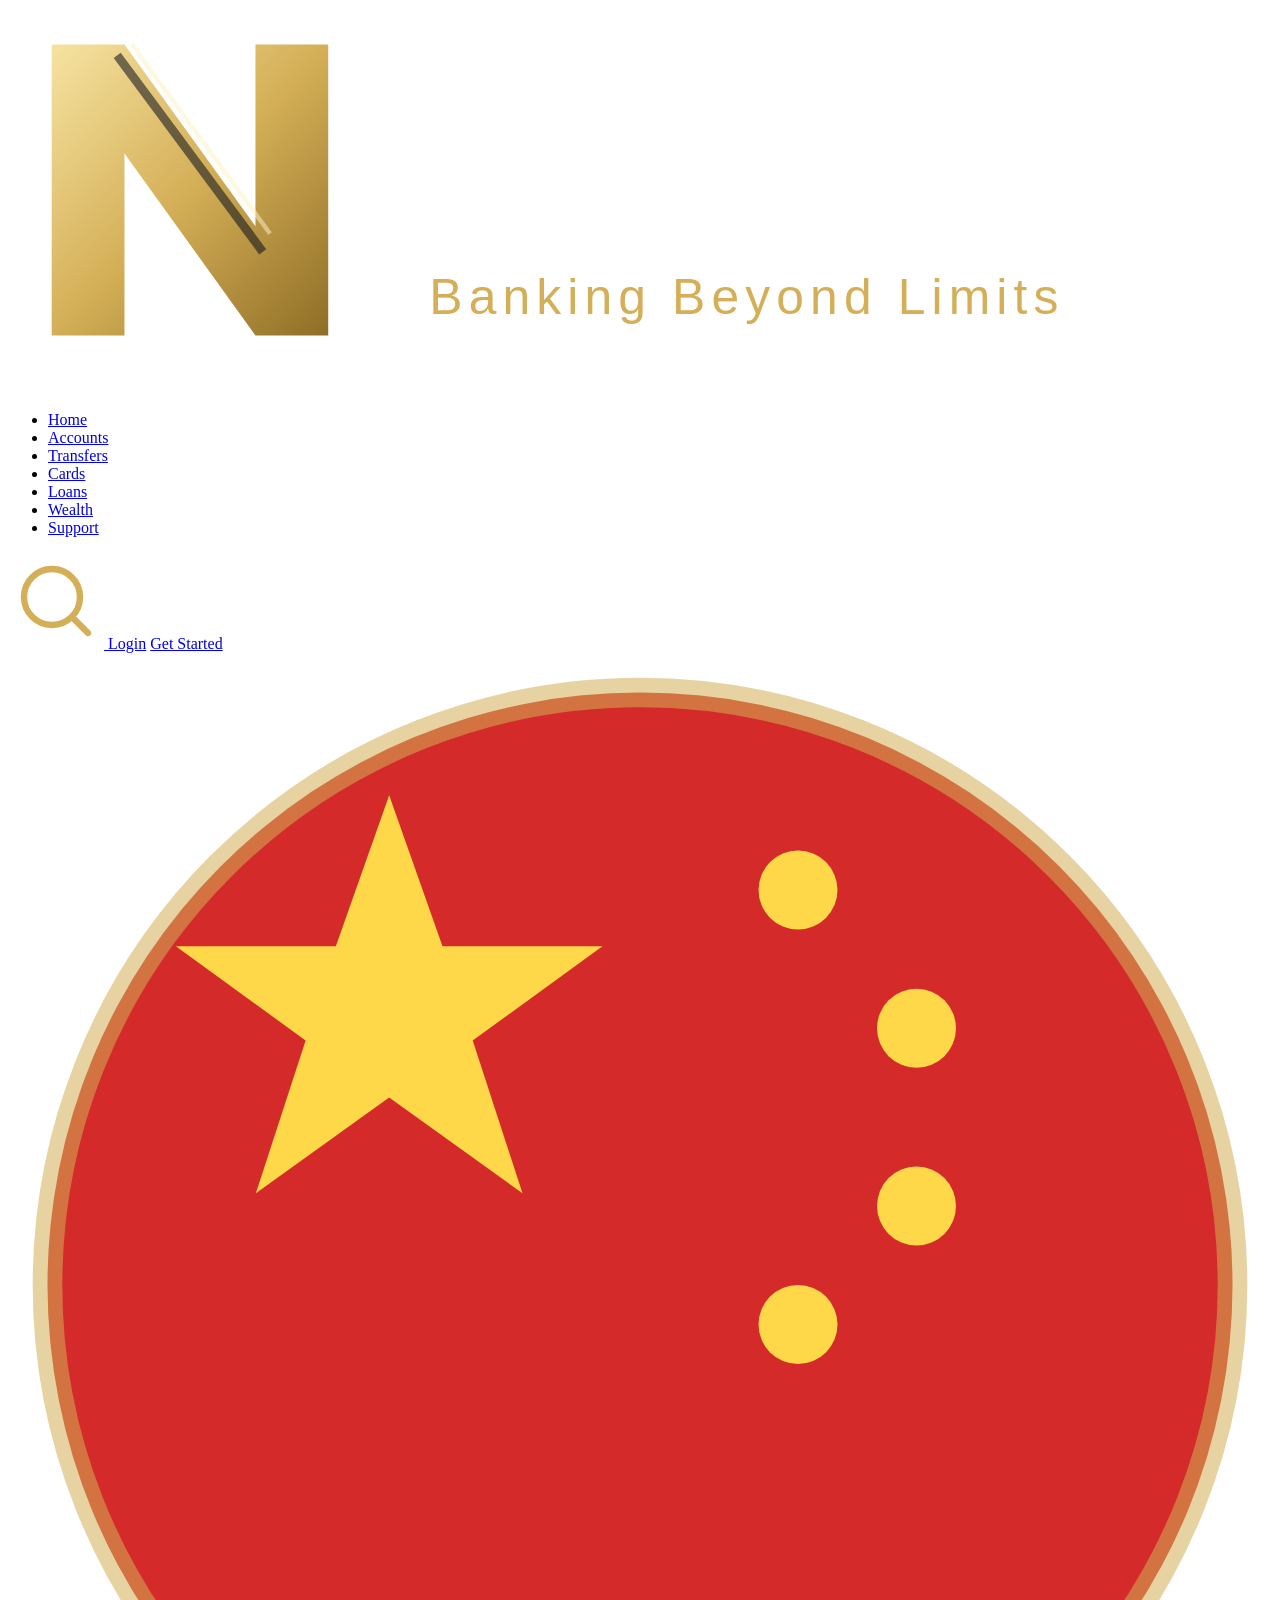
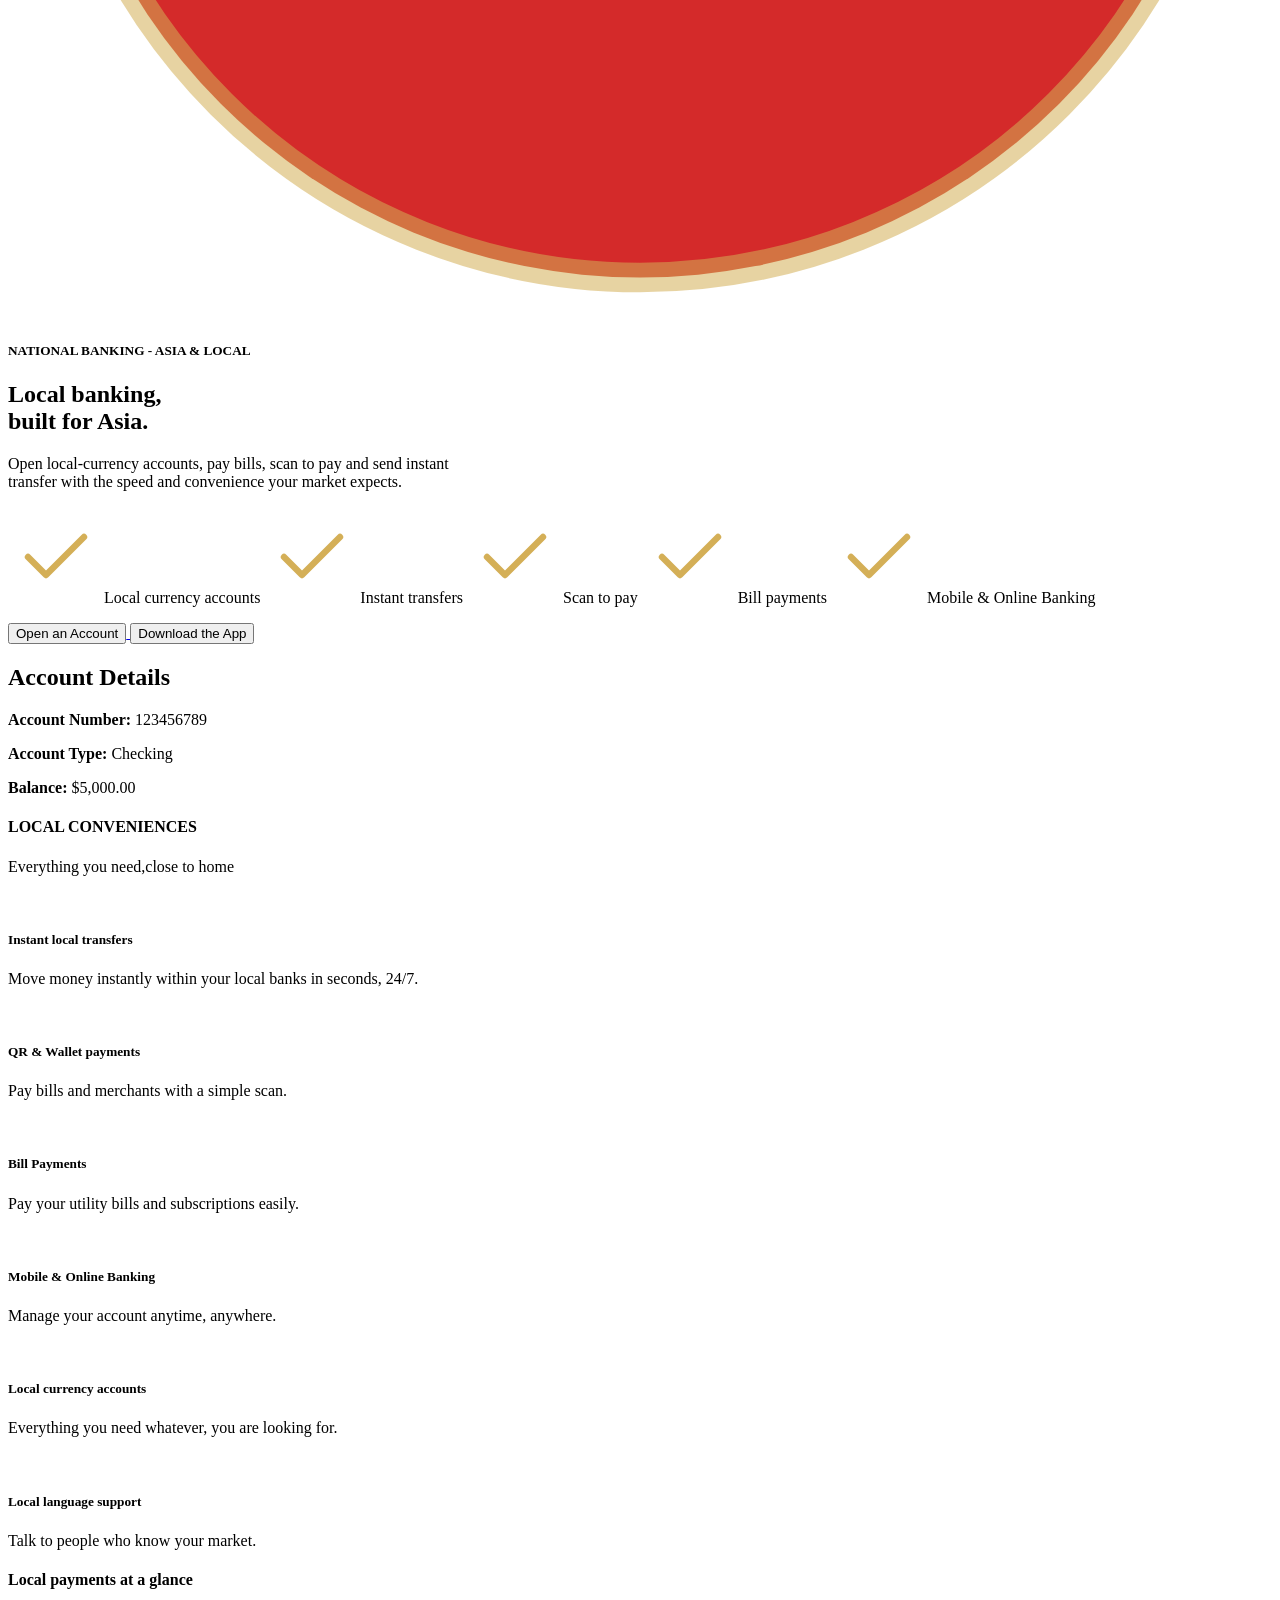
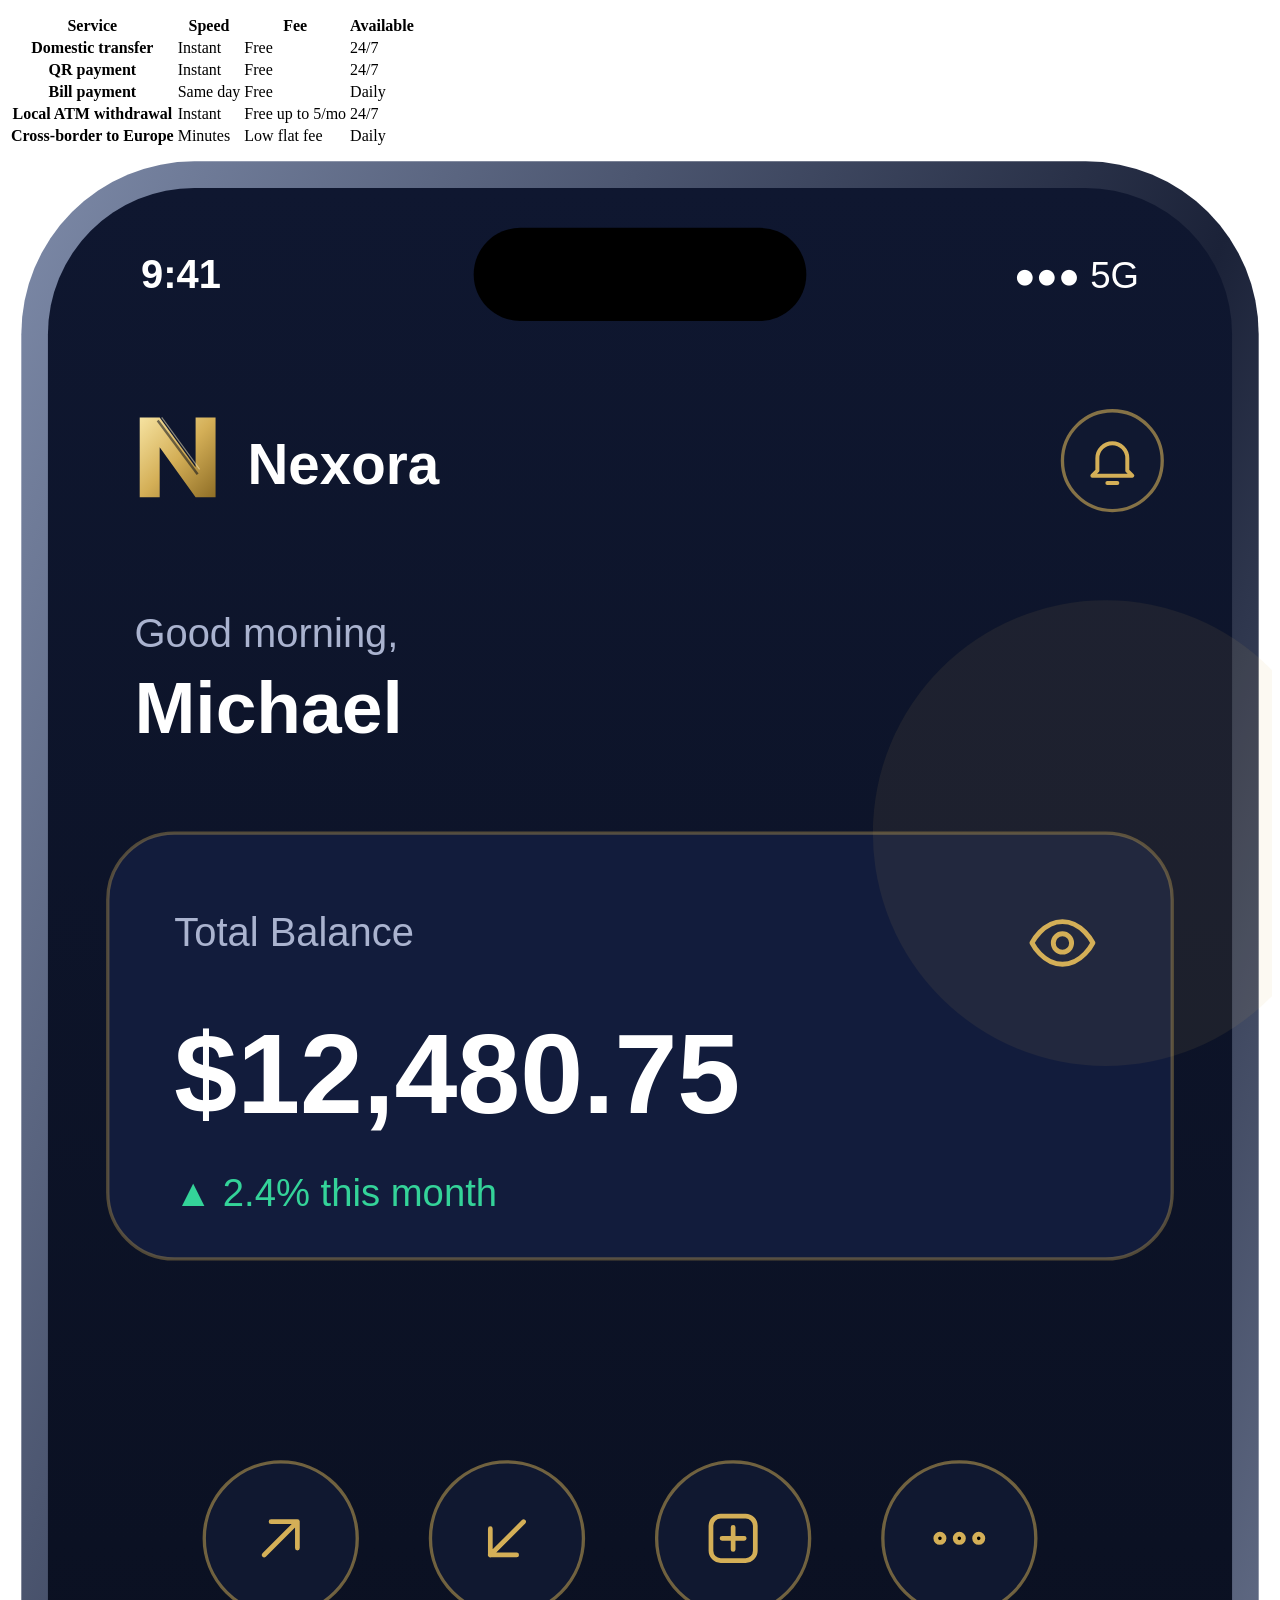
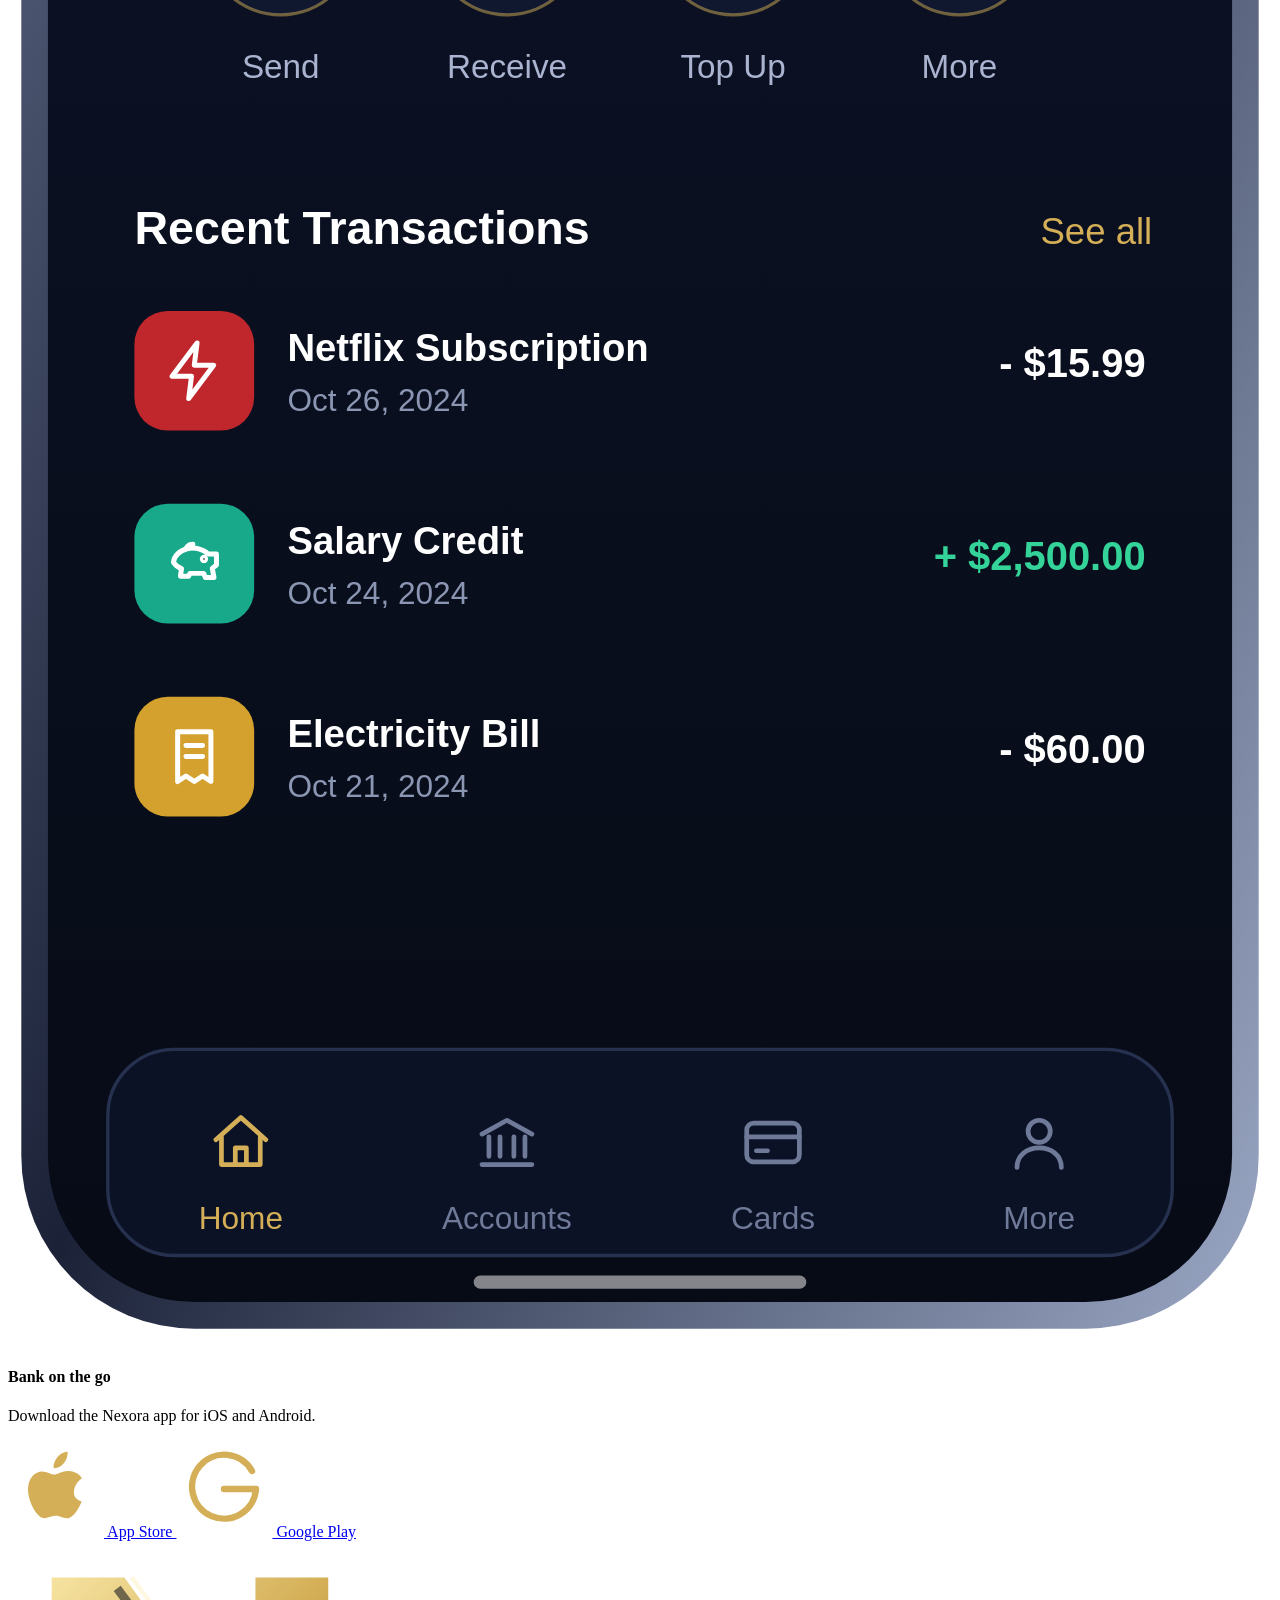
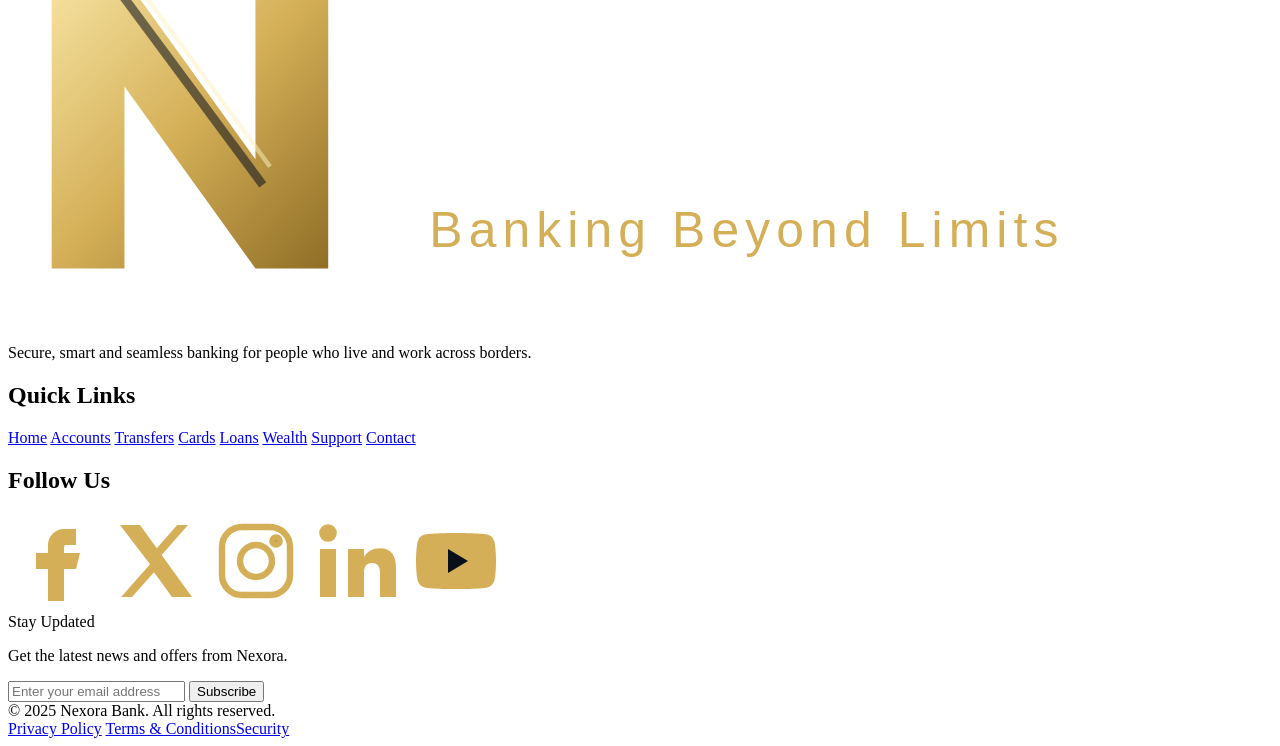
==== account.html @ 0410edf2 "newly added" ====
<!DOCTYPE html>
<html lang="en">
<head>
    <meta charset="UTF-8">
    <meta name="viewport" content="width=device-width, initial-scale=1.0">
    <title>Account</title>
</head>
<body>
    <nav class="navbar">
        <a class="logo" href="#home" aria-label="Nexora home">
            <img src="logo/nexora-logo-horizontal.svg" alt="Nexora - Banking Beyond Limits">
        </a>

        <div class="linkbar">
            <ul class="nav-links">
                <li><a href="index.html">Home</a></li>
                <li><a href="account.html">Accounts</a></li>
                <li><a href="transfers.html">Transfers</a></li>
                <li><a href="cards.html">Cards</a></li>
                <li><a href="loans.html">Loans</a></li>
                <li><a href="wealth.html">Wealth</a></li>
                <li><a href="support.html">Support</a></li>
            </ul>

            <div class="rightnav">
                <a class="search-icon" href="services.html" aria-label="Search services">
                    <img src="icons/search.svg" alt="">
                </a>
                <a class="logbtn" href="login.html">Login</a>
                <a class="getbtn" href="signup.html">Get Started</a>
            </div>
        </div>
    </nav>

    <section class="account">
        <div>
            <img src="flags/cn.svg" alt="China Flag">
            <h5>NATIONAL BANKING - ASIA & LOCAL</h5>
            <h1>Local banking,<br>
                <span>built for Asia.</span></h1>
            <p>Open local-currency accounts, pay bills, scan to pay and send instant<br>
            transfer with the speed and convenience your market expects.</p>

            <p class="items">
                <span><img src="icons/check.svg" alt="">Local currency accounts</span>
                <span><img src="icons/check.svg" alt="">Instant transfers</span>
                <span><img src="icons/check.svg" alt="">Scan to pay</span>
                <span><img src="icons/check.svg" alt="">Bill payments</span>
                <span><img src="icons/check.svg" alt="">Mobile & Online Banking</span>
            </p>

            <a href="signup.html">
                <button>Open an Account </button>
            </a>
            <a href="http://play.google.com/store/apps/details?id=com.nexora.app" target="_blank">
                <button>Download the App</button>
            </a>
        </div>

        <div class="account-details">
            <h2>Account Details</h2>
            <p><strong>Account Number:</strong> 123456789</p>
            <p><strong>Account Type:</strong> Checking</p>
            <p><strong>Balance:</strong> $5,000.00</p>
        </div>

        <div class="Everything">
            <h4>LOCAL CONVENIENCES</h4>
            <p>Everything you need,<span>close to home</span></p>
            
        <div class="local">

                <div>
                    <img src="icons/instant-transfers.svg" alt="">
                    <h5>Instant local transfers</h5>
                    <p>Move money instantly within your local banks in seconds, 24/7.</p>
                </div>

                <div>
                    <img src="icons/scan-to-pay.svg" alt="">
                    <h5>QR & Wallet payments</h5>
                    <p>Pay bills and merchants with a simple scan.</p>
                </div>

                <div>
                    <img src="icons/bill-payments.svg" alt="">
                    <h5>Bill Payments</h5>
                    <p>Pay your utility bills and subscriptions easily.</p>
                </div>

                <div>
                    <img src="icons/mobile-banking.svg" alt="">
                    <h5>Mobile & Online Banking</h5>
                    <p>Manage your account anytime, anywhere.</p>
                </div>

                <div>
                    <img src="icons/local-currency.svg" alt="">
                    <h5>Local currency accounts</h5>
                    <p>Everything you need whatever, you are looking for.</p>
                </div>

                <div>
                    <img src="icons/local-language.svg" alt="">
                    <h5>Local language support</h5>
                    <p>Talk to people who know your market.</p>
                </div>
            </div>
        </div>

        <section class="glance">
            <div>
                <h4>Local payments at a glance</h4>
                <table>
                    <th>
                        <tr>
                            <th class="col">Service</th>
                            <th class="col">Speed</th>
                            <th class="col">Fee</th>
                            <th class="col">Available</th>
                        </tr>
                    </th>

                    <tbody>
                        <tr>
                            <th class="row">Domestic transfer</th>
                            <td>Instant</td>
                            <td>Free</td>
                            <td>24/7</td>
                        </tr>
                        <tr>
                            <th class="row">QR payment</th>
                            <td>Instant</td>
                            <td>Free</td>
                            <td>24/7</td>
                        </tr>
                        <tr>
                            <th class="row">Bill payment</th>
                            <td>Same day</td>
                            <td>Free</td>
                            <td>Daily</td>
                        </tr>
                        <tr>
                            <th class="row">Local ATM withdrawal</th>
                            <td>Instant</td>
                            <td>Free up to 5/mo</td>
                            <td>24/7</td>
                        </tr>
                        <tr>
                            <th class="row">Cross-border to Europe</th>
                            <td>Minutes</td>
                            <td>Low flat fee</td>
                            <td>Daily</td>
                        </tr>
                    </tbody>
                </table>
            </div>

            <div class="aside">
                <img src="illustrations/phone-app.svg" alt="Nexora mobile banking app">
                <h4>Bank on the go</h4>
                <p>Download the Nexora app for iOS and Android.</p>
                <div>
                    <a href="https://apps.apple.com/" target="_blank" rel="noopener noreferrer">
                        <img src="icons/apple.svg" alt="">
                        App Store
                    </a>
                    <a href="http://play.google.com/store/apps/details?id=com.nexora.app" target="_blank" rel="noopener noreferrer">
                        <img src="icons/google.svg" alt="">
                        Google Play
                    </a>
                </div>
            </div>
            
        </section>
    </section>
            
        <footer class="bottom">
        <div>
            <a class="logo" href="index.html" aria-label="Nexora home">
                <img src="logo/nexora-logo-horizontal.svg" alt="Nexora - Banking Beyond Limits">
            </a>
            <p>Secure, smart and seamless banking for people who live and work across borders.</p>
        </div>
        <div>
            <h2>Quick Links</h2>
            <a href="index.html">Home</a>
            <a href="accounts.html">Accounts</a>
            <a href="transfers.html">Transfers</a>
            <a href="cards.html">Cards</a>
            <a href="loans.html">Loans</a>
            <a href="wealth.html">Wealth</a>
            <a href="support.html">Support</a>
            <a href="contact.html">Contact</a>
        </div>
        <div>
            <h2>Follow Us</h2>
            <div id="sociallinks">
                <a href="#facebook" aria-label="Facebook"><img src="icons/facebook.svg" alt=""></a>
                <a href="#x" aria-label="X"><img src="icons/x.svg" alt=""></a>
                <a href="#instagram" aria-label="Instagram"><img src="icons/instagram.svg" alt=""></a>
                <a href="#linkedin" aria-label="LinkedIn"><img src="icons/linkedin.svg" alt=""></a>
                <a href="#youtube" aria-label="YouTube"><img src="icons/youtube.svg" alt=""></a>
            </div>
        </div>
        <form>
            <label for="email">Stay Updated</label>
            <p>Get the latest news and offers from Nexora.</p>
            <div>
                <input type="email" name="email" id="email" placeholder="Enter your email address" required>
                <button type="submit">Subscribe</button>
            </div>
        </form>
        <div id="copyright">
            <span>© 2025 Nexora Bank. All rights reserved.</span>
            <div><a href="#privacy">Privacy Policy</a>
                <a href="#terms">Terms &amp; Conditions</a><a href="#security">Security</a></div>
        </div>
    </footer>
</body>
</html>
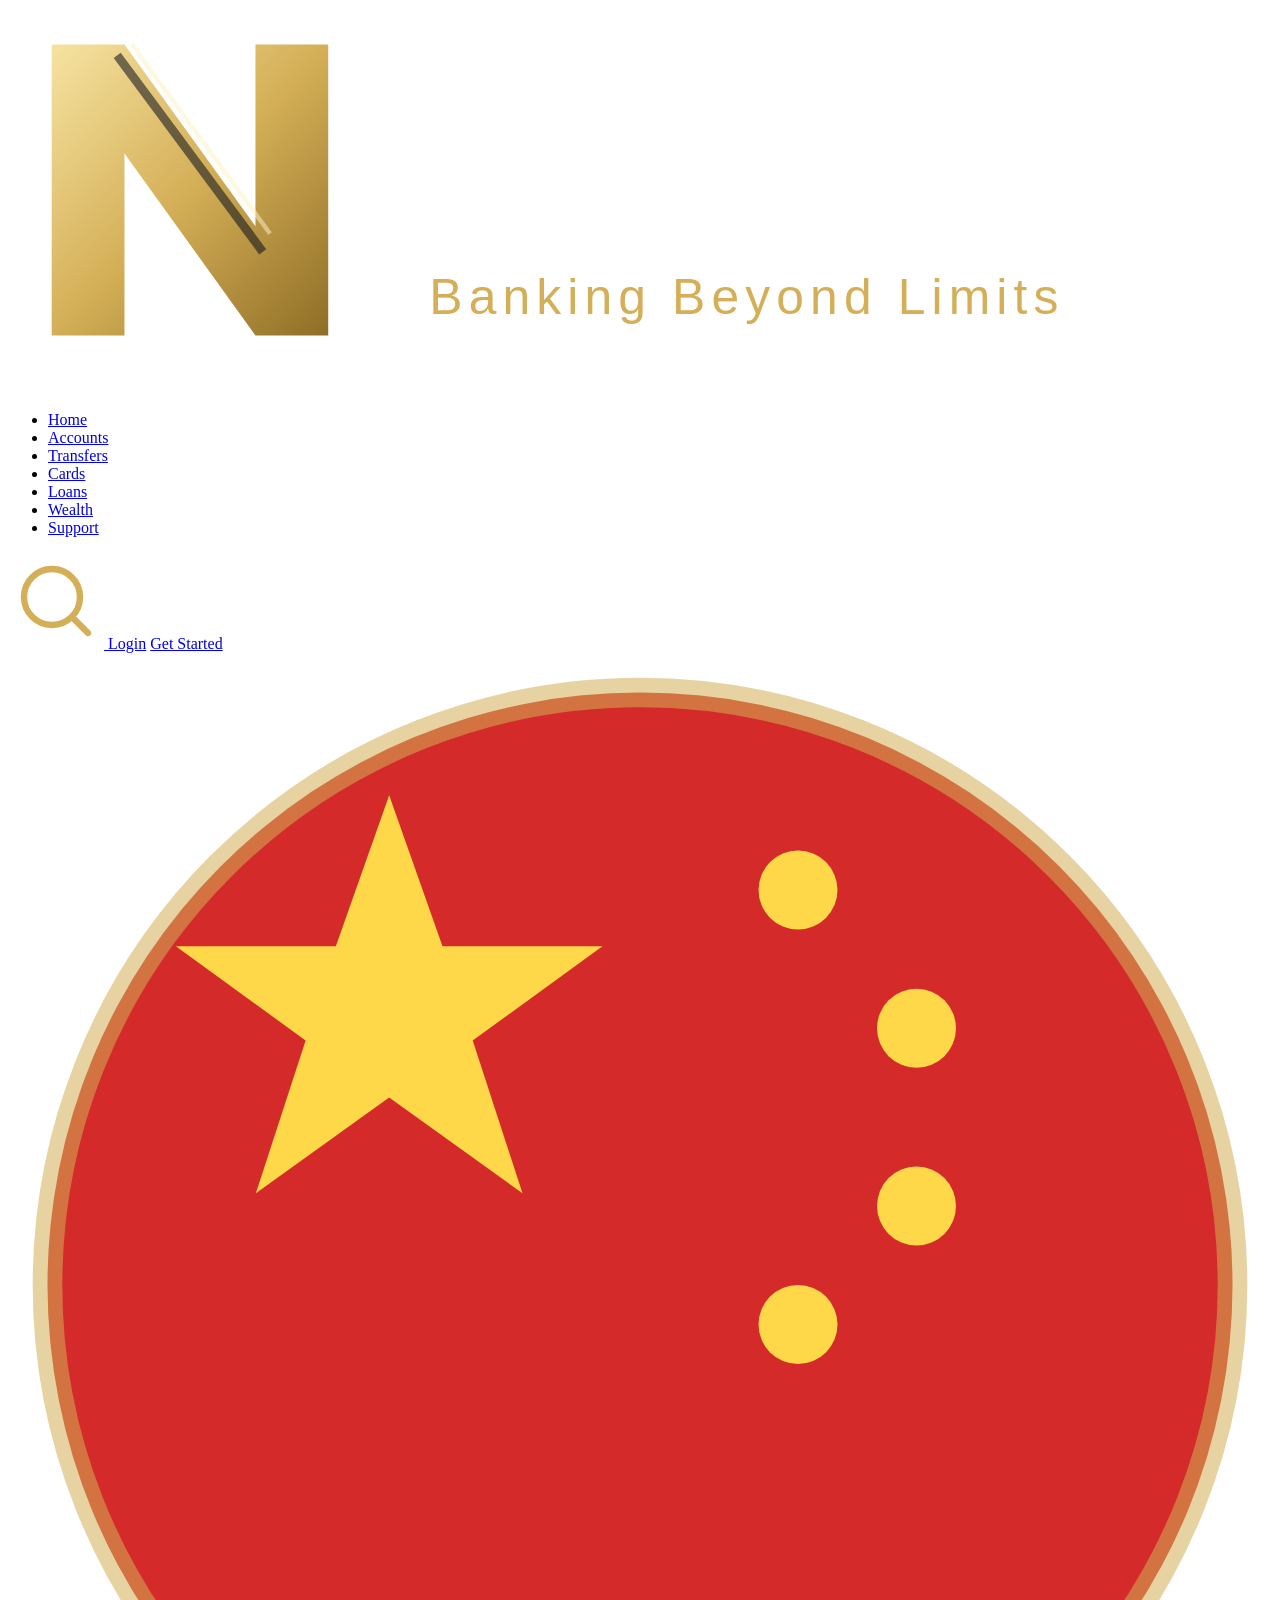
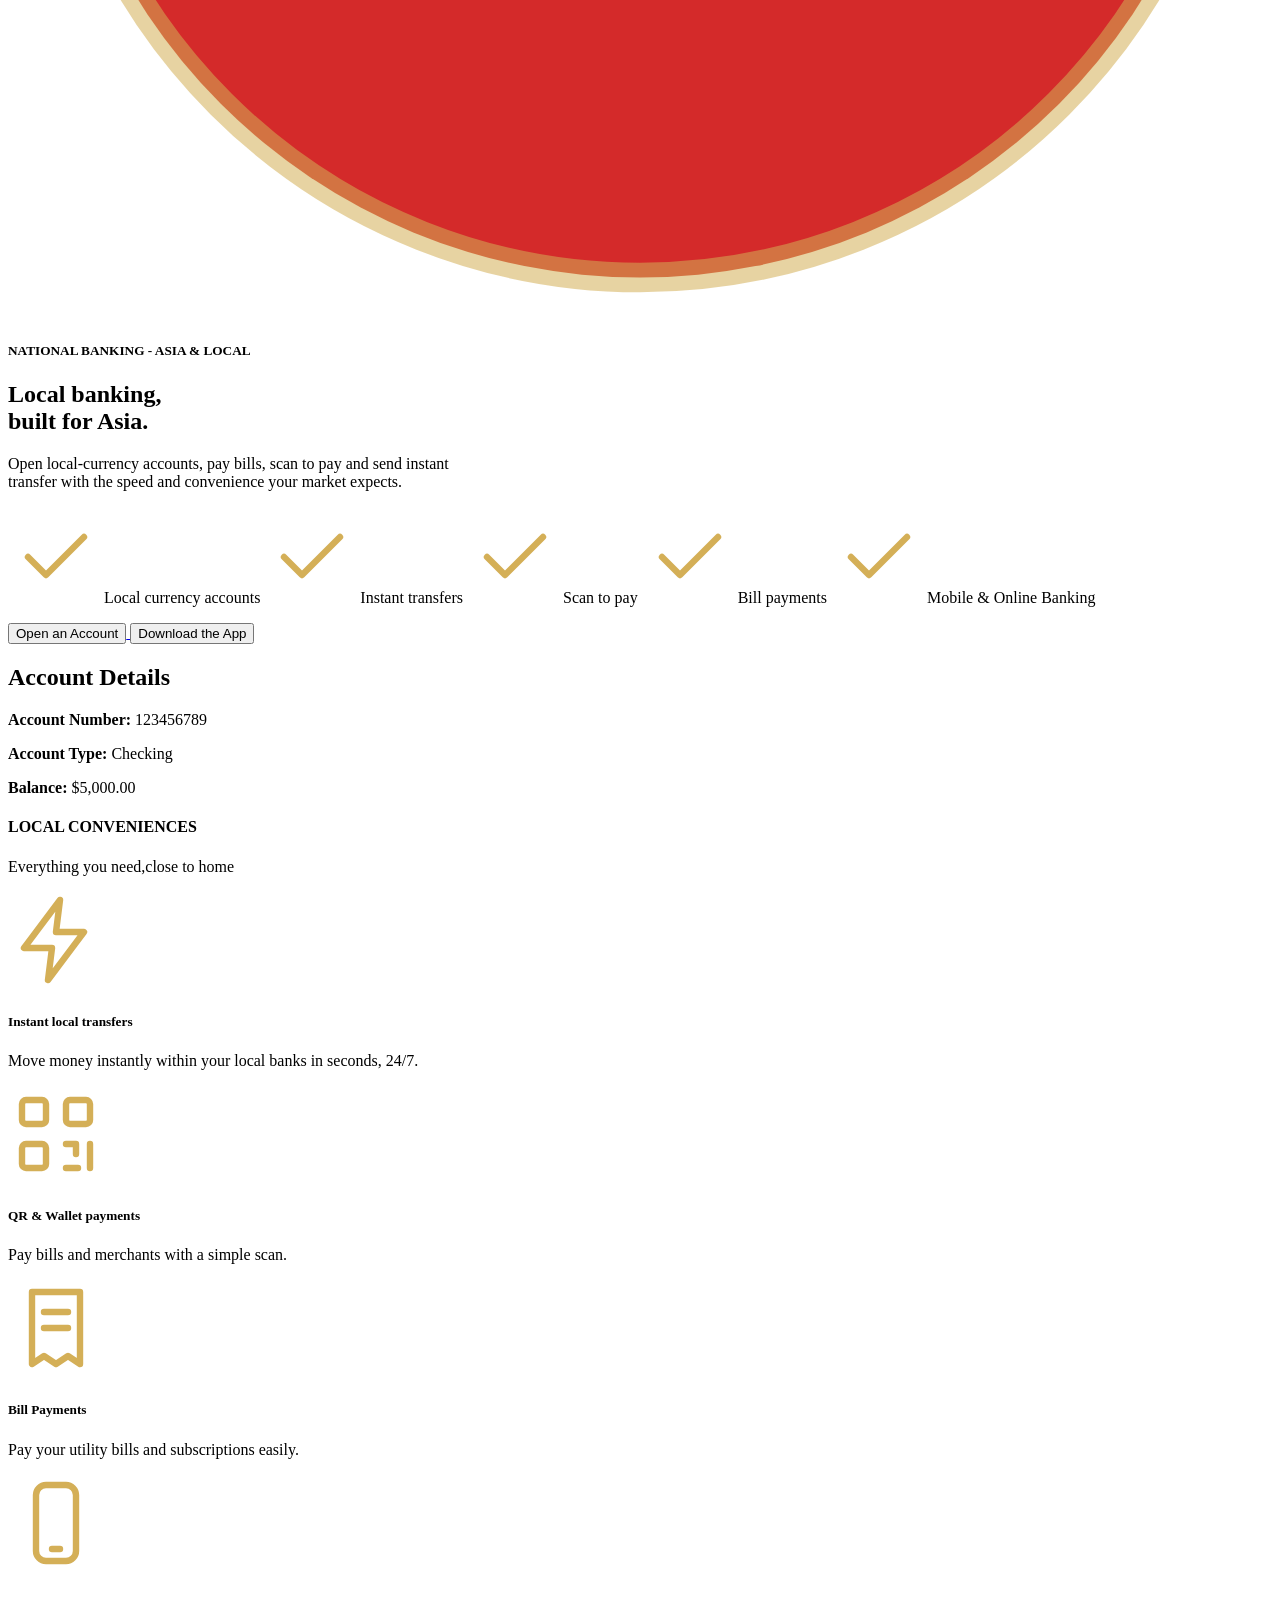
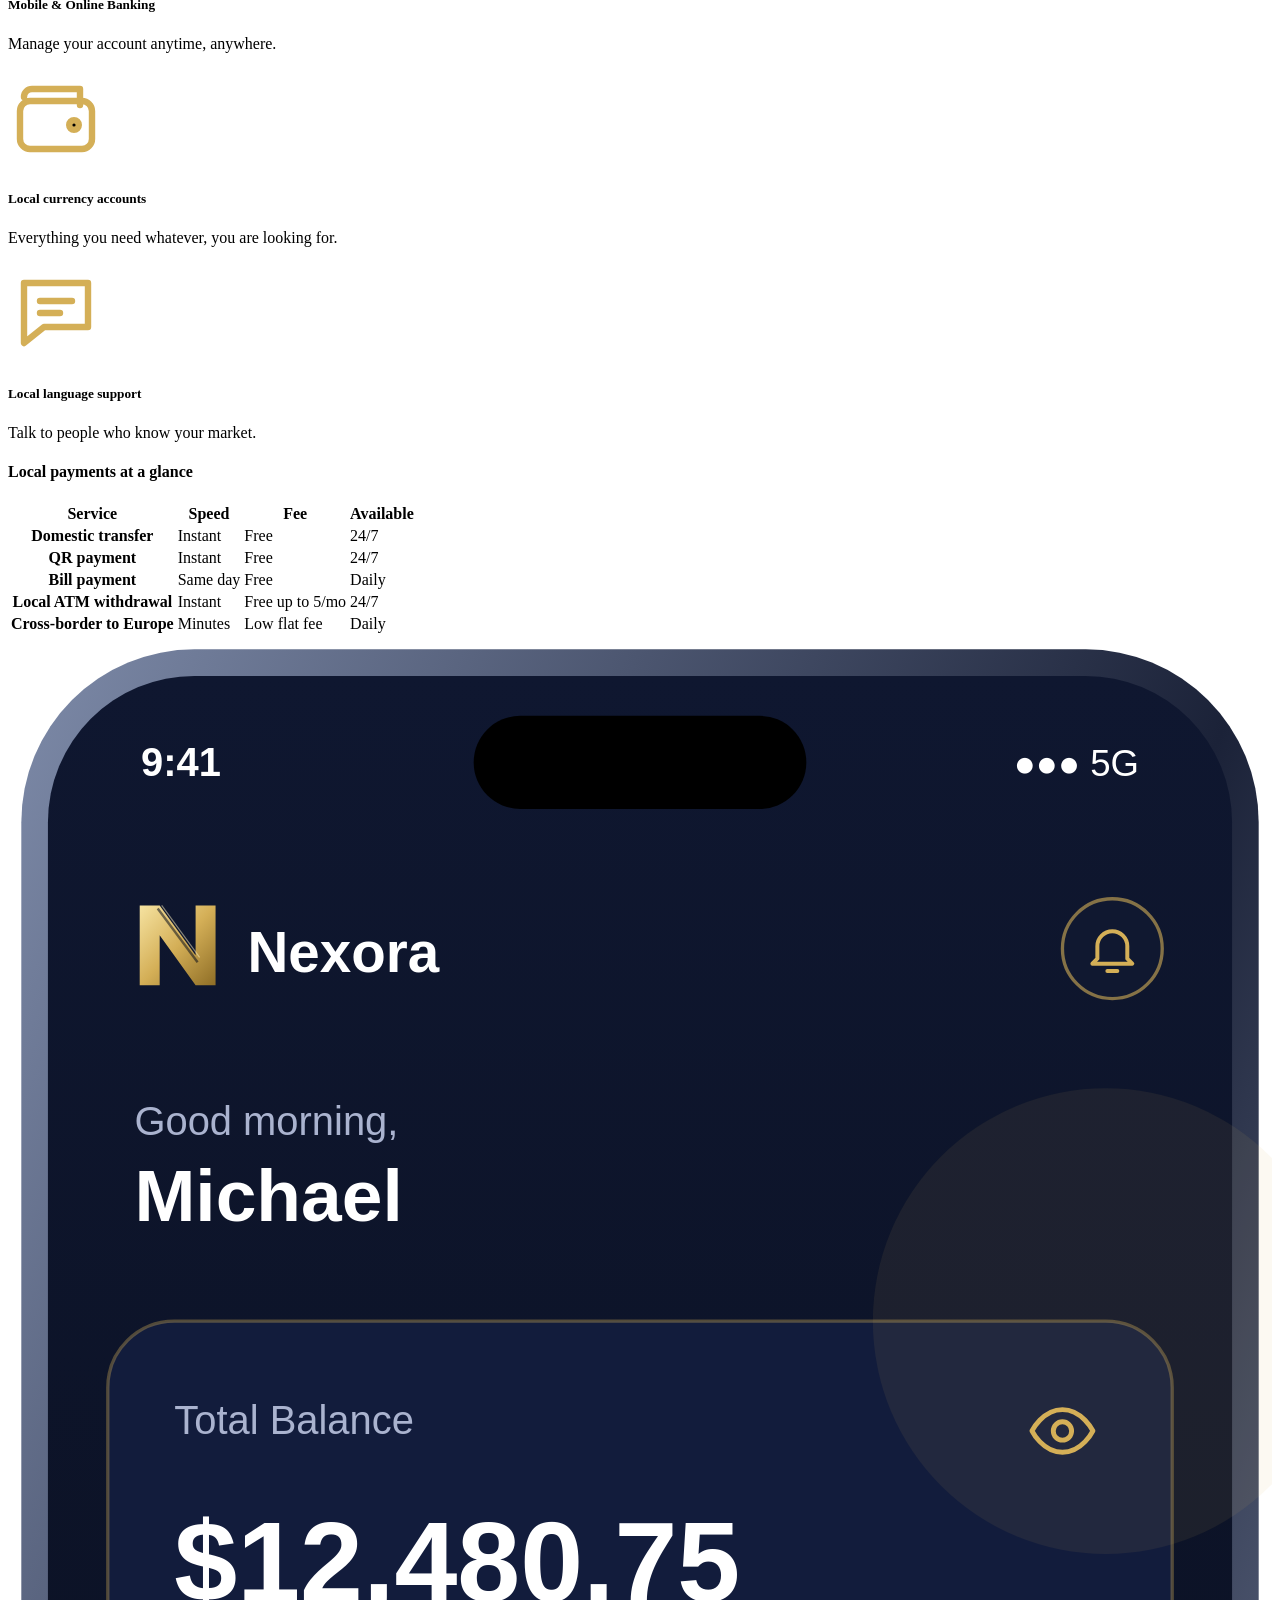
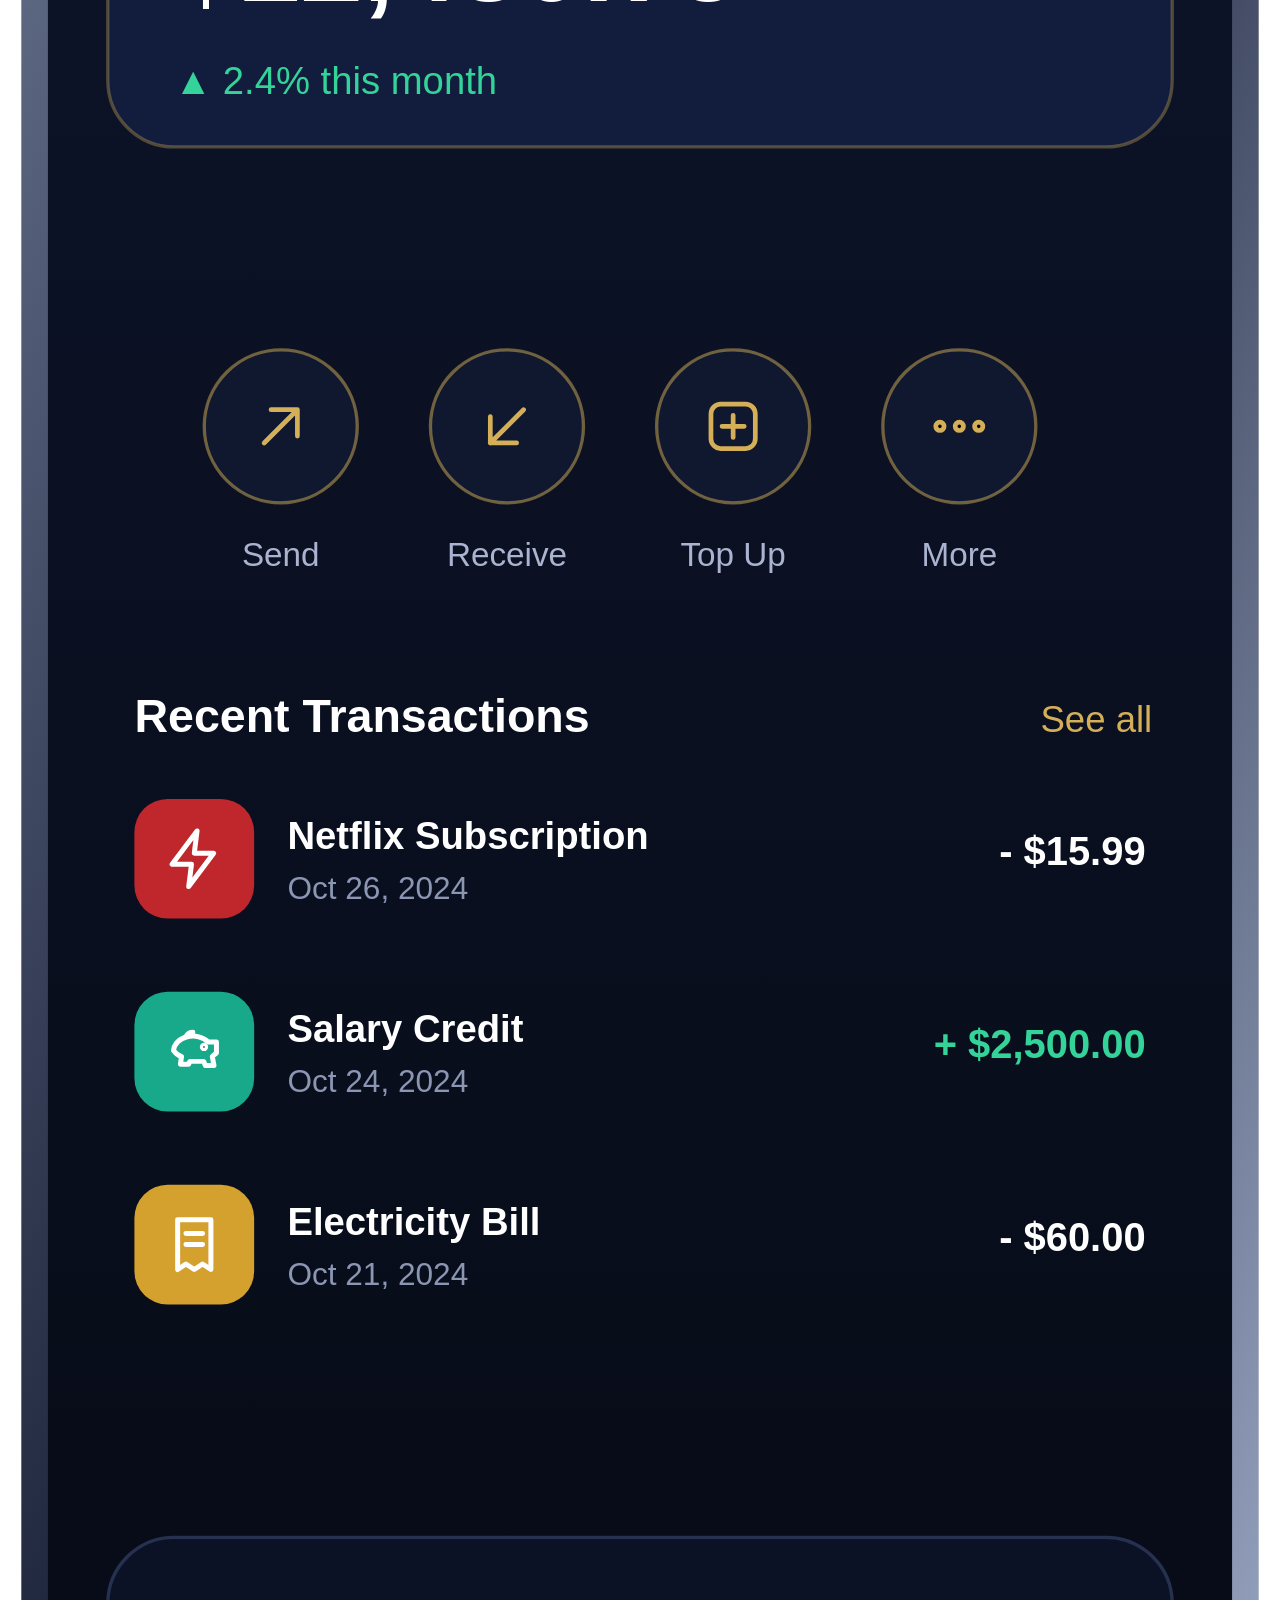
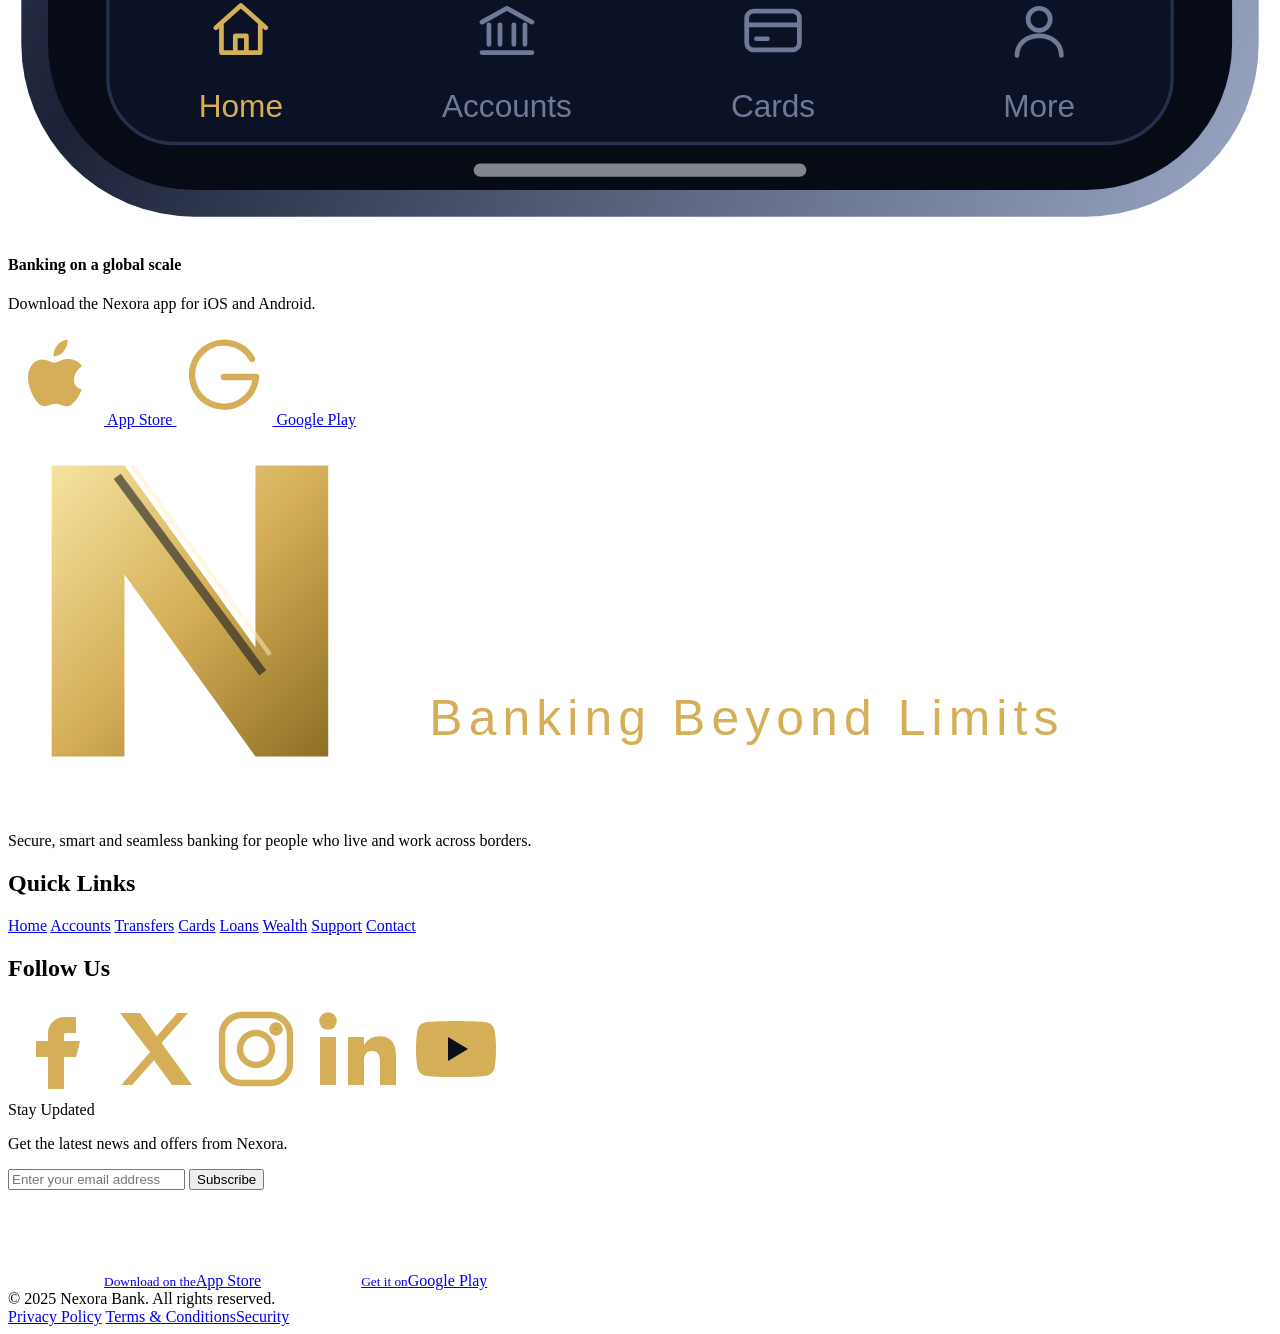
==== commit c6936ac2: "new" ====
--- a/account.html
+++ b/account.html
@@ -4,26 +4,27 @@
     <meta charset="UTF-8">
     <meta name="viewport" content="width=device-width, initial-scale=1.0">
     <title>Account</title>
+    <link rel="stylesheet" href="all.css">
 </head>
-<body>
+<body class="account-page">
     <nav class="navbar">
-        <a class="logo" href="#home" aria-label="Nexora home">
+        <a class="logo" href="index.html" aria-label="Nexora home">
             <img src="logo/nexora-logo-horizontal.svg" alt="Nexora - Banking Beyond Limits">
         </a>
 
         <div class="linkbar">
             <ul class="nav-links">
                 <li><a href="index.html">Home</a></li>
-                <li><a href="account.html">Accounts</a></li>
-                <li><a href="transfers.html">Transfers</a></li>
+                <li><a href="account.html" aria-current="page">Accounts</a></li>
+                <li><a href="transfer.html">Transfers</a></li>
                 <li><a href="cards.html">Cards</a></li>
-                <li><a href="loans.html">Loans</a></li>
-                <li><a href="wealth.html">Wealth</a></li>
+                <li><a href="savings.html">Loans</a></li>
+                <li><a href="savings.html">Wealth</a></li>
                 <li><a href="support.html">Support</a></li>
             </ul>
 
             <div class="rightnav">
-                <a class="search-icon" href="services.html" aria-label="Search services">
+                <a class="search-icon" href="support.html" aria-label="Search services">
                     <img src="icons/search.svg" alt="">
                 </a>
                 <a class="logbtn" href="login.html">Login</a>
@@ -50,7 +51,7 @@
             </p>
 
             <a href="signup.html">
-                <button>Open an Account </button>
+                <button class="open">Open an Account </button>
             </a>
             <a href="http://play.google.com/store/apps/details?id=com.nexora.app" target="_blank">
                 <button>Download the App</button>
@@ -112,14 +113,14 @@
             <div>
                 <h4>Local payments at a glance</h4>
                 <table>
-                    <th>
+                    <thead>
                         <tr>
                             <th class="col">Service</th>
                             <th class="col">Speed</th>
                             <th class="col">Fee</th>
                             <th class="col">Available</th>
                         </tr>
-                    </th>
+                    </thead>
 
                     <tbody>
                         <tr>
@@ -158,7 +159,7 @@
 
             <div class="aside">
                 <img src="illustrations/phone-app.svg" alt="Nexora mobile banking app">
-                <h4>Bank on the go</h4>
+                <h4>Banking on a global scale</h4>
                 <p>Download the Nexora app for iOS and Android.</p>
                 <div>
                     <a href="https://apps.apple.com/" target="_blank" rel="noopener noreferrer">
@@ -185,22 +186,22 @@
         <div>
             <h2>Quick Links</h2>
             <a href="index.html">Home</a>
-            <a href="accounts.html">Accounts</a>
-            <a href="transfers.html">Transfers</a>
+            <a href="account.html">Accounts</a>
+            <a href="transfer.html">Transfers</a>
             <a href="cards.html">Cards</a>
-            <a href="loans.html">Loans</a>
-            <a href="wealth.html">Wealth</a>
+            <a href="savings.html">Loans</a>
+            <a href="savings.html">Wealth</a>
             <a href="support.html">Support</a>
-            <a href="contact.html">Contact</a>
+            <a href="support.html">Contact</a>
         </div>
         <div>
             <h2>Follow Us</h2>
             <div id="sociallinks">
-                <a href="#facebook" aria-label="Facebook"><img src="icons/facebook.svg" alt=""></a>
-                <a href="#x" aria-label="X"><img src="icons/x.svg" alt=""></a>
-                <a href="#instagram" aria-label="Instagram"><img src="icons/instagram.svg" alt=""></a>
-                <a href="#linkedin" aria-label="LinkedIn"><img src="icons/linkedin.svg" alt=""></a>
-                <a href="#youtube" aria-label="YouTube"><img src="icons/youtube.svg" alt=""></a>
+                <a href="https://www.facebook.com/" target="_blank" rel="noopener noreferrer" aria-label="Facebook"><img src="icons/facebook.svg" alt=""></a>
+                <a href="https://x.com/" target="_blank" rel="noopener noreferrer" aria-label="X"><img src="icons/x.svg" alt=""></a>
+                <a href="https://www.instagram.com/" target="_blank" rel="noopener noreferrer" aria-label="Instagram"><img src="icons/instagram.svg" alt=""></a>
+                <a href="https://www.linkedin.com/" target="_blank" rel="noopener noreferrer" aria-label="LinkedIn"><img src="icons/linkedin.svg" alt=""></a>
+                <a href="https://www.youtube.com/" target="_blank" rel="noopener noreferrer" aria-label="YouTube"><img src="icons/youtube.svg" alt=""></a>
             </div>
         </div>
         <form>
@@ -211,6 +212,10 @@
                 <button type="submit">Subscribe</button>
             </div>
         </form>
+        <div class="apps">
+            <a href="https://apps.apple.com/" target="_blank" rel="noopener noreferrer"><img src="icons/white/apple.svg" alt=""><span><small>Download on the</small>App Store</span></a>
+            <a href="http://play.google.com/store/apps/details?id=com.nexora.app" target="_blank" rel="noopener noreferrer"><img src="icons/white/play.svg" alt=""><span><small>Get it on</small>Google Play</span></a>
+        </div>
         <div id="copyright">
             <span>© 2025 Nexora Bank. All rights reserved.</span>
             <div><a href="#privacy">Privacy Policy</a>
@@ -218,4 +223,4 @@
         </div>
     </footer>
 </body>
-</html>
+</html>
